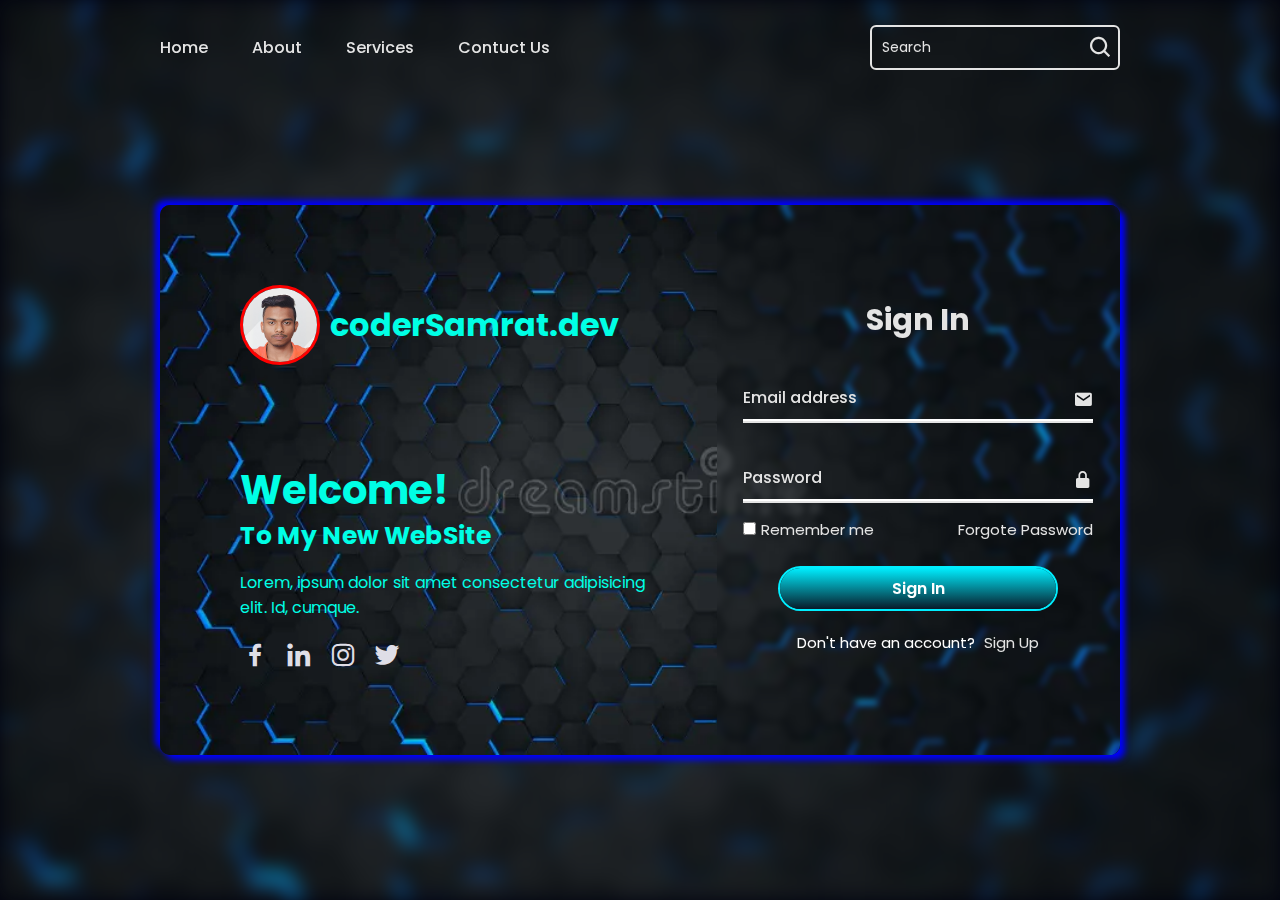
==== index.html @ 0d54fc54 "10-09-23" ====
<!DOCTYPE html>
<html lang="en">

<head>
    <meta charset="UTF-8">
    <meta name="viewport" content="width=device-width, initial-scale=1.0">
    <title>Sign-in/Sign-up by coderSamrat.dev</title>
    <link href='https://unpkg.com/boxicons@2.1.4/css/boxicons.min.css' rel='stylesheet'>
    <link rel="stylesheet" href="/External File/style.css">
</head>


<body>
    <div class="nabFuntion">
        <header class="header">
            <nav class="navbar">
                <a href="#">Home</a>
                <a href="#">About</a>
                <a href="#">Services</a>
                <a href="#">Contuct Us</a>
            </nav>
            <form action="#" class="searchbar">
                <input type="text" placeholder="Search">
                <button type="submit"><i class='bx bx-search'></i></button>
            </form>
    </div>
    </header>
    <div class="background"></div>
    <div class="container">
        <div class="content">
            <div id="logo">
                <img src="./External File/logo.jpg" alt="">
                <h2 class="logo">coderSamrat.dev</h2>
            </div>
            <div class="text-sci">
                <h2>Welcome!<br /><span>To My New WebSite</span></h2>

                <p>Lorem, ipsum dolor sit amet consectetur adipisicing elit. Id, cumque.</p>

                <div class="sociel-link">
                    <a href="https://www.facebook.com/profile.php?id=100067534113408"><i
                            class='bx bxl-facebook'></i></a>

                    <a href="https://www.linkedin.com/in/samrat-mallick-a3bba6276/"><i class='bx bxl-linkedin'></i></a>

                    <a href="https://www.instagram.com/prirat_18/"><i class='bx bxl-instagram'></i></a>

                    <a href="https://twitter.com/SamratMallick90"><i class='bx bxl-twitter'></i></a>
                </div>
            </div>
        </div>
        <div class="logreg-link">
            <div class="form-box login">
                <form onsubmit="func()" action=javascript:script.func() method="post">
                    <h2>Sign In</h2>
                    <div class="input-box">
                        <span class="icon"><i class='bx bxs-envelope'></i></span>
                        <input type="email" required id="email">
                        <label>Email address</label>
                    </div>
                    <div class="input-box">
                        <span class="icon"><i class='bx bxs-lock-alt'></i></span>
                        <input type="password" required id="password">
                        <label>Password</label>
                    </div>
                    <div class="remember-forgote">
                        <label>
                            <input type="checkbox">Remember me
                        </label>
                        <a href="#">Forgote Password</a>
                    </div>
                    <center>
                        <button type="submit" class="btn" id="signinBtn">Sign In</button>
                    </center>
                    <div class="login-register">
                        <p>Don't have an account? <a href="./External File/index1.html" class="register-link"
                                id="signupBtn">Sign Up</a></p>
                    </div>
                </form>
            </div>
        </div>
    </div>
    <script src="./External File/script.js"></script>
</body>

</html>
---- External File/style.css ----
@import url('https://fonts.googleapis.com/css2?family=Poppins:wght@300;400;500;600;700;800;900&display=swap');

*{
    margin: 0;
    padding: 0;
    box-sizing: border-box;
    font-family: 'Poppins', sans-serif;
}

body{
    background: #020410;
}

.header{
    top: 0;
    left: 0;
    position: fixed;
    width: 100%;
    padding: 25px 12.5%;
    z-index: 100;
    display: flex;
    justify-content: space-between;
    align-items: center;
    background: transparent;
}

.navbar a{
    font-size: 16px;
    color: #e4e4e4;
    font-weight: 500;
    text-decoration: none;
    margin-right: 40px;
    position: relative;
}

.navbar a::after{
    content: '';
    position: absolute;
    left: 0;
    width: 100%;
    height: 2px;
    bottom: -6px;
    background: #e4e4e4;
    border-radius: 5px;
    transform: translateY(10px);
    transition: 0.5s;
    opacity: 0;
}

.navbar a:hover::after{
    transform: translateY(0);
    opacity: 1;
}

.searchbar{
    display: flex;
    align-items: center;
    border: 2px solid #e4e4e4;
    border-radius: 6px;
    width: 250px;
    height: 45px;
    background: transparent;
    transition: .5s ease-in-out;
}

.searchbar:hover{
    transform: scale(1.1);
}

.searchbar input{
    width: 100%;
    border: none;
    outline: none;
    background: transparent;
    color: #e4e4e4;
    font-size: 14px;
    padding: 0 0 0 10px;
}

.searchbar input::placeholder{
    color: #e4e4e4;
    font-size: 14px;
}

.searchbar button{
    width: 40px;
    height: 100%;
    background: transparent;
    display: flex;
    align-items: center;
    justify-content: center;
    border: none;
    outline: none;
}

.searchbar button i{
    color: #e4e4e4;
    font-size: 26px;
    cursor: pointer;
}

.background{
    width: 100%;
    height: 100vh;
    background:url(bg1.jpg) no-repeat;
    background-size: cover;
    background-position: center;
    filter: blur(10px);
}

.container{
    position: absolute;
    top: 50%;
    left: 50%;
    transform: translate(-50%, -50%);
    width: 75%;
    height: 550px;
    background:url(bg1.jpg) no-repeat;
    background-size: cover;
    background-position: center;
    margin-top: 30px;
    border-radius: 10px;
    box-shadow: 5px 5px 6px blue , -5px -5px 6px blue;
    
}

.container .content{
    width : 60%;
    height: 100%;
    position: absolute;
    background: transparent;
    top: 0;
    left: 0;
    padding: 80px;
    color: #00ffe5;
    display: flex;
    flex-direction: column;
    justify-content: space-between;

}

#logo{
    display: flex;
    align-items: center;
}

.content .logo{
    font-size: 2rem;
}

img{
    width: 80px;
    height: 80px;
    border-radius: 50%;
    margin-right: 10px;
    cursor: pointer;
    border: 3px solid red;
    transition: 0.9s;
}

img:hover{
    transform: scale(1.2);
}

.text-sci h2{
    font-size: 40px;
    line-height: 1;
}

.text-sci h2 span{
    font-size: 25px;
    margin: 20px 0;
}

.text-sci p{
    font-size: 16px;
    margin: 20px 0;
}

.sociel-link a i{
    font-size: 30px;
    color: #dfdee7;
    margin-right: 10px;
    transition: 0.5s;
}

.sociel-link a:hover i{
    color: rgb(235, 247, 236);
    transform: scale(1.2);
}

.container .logreg-link{
    width: calc(100% - 58%);
    height: 100%;
    position: absolute;
    top: 0;
    right: 0;
}

.logreg-link .form-box{
    width: 100%;
    height: 100%;
    display:flex;
    justify-content: center;
    align-items: center;
    background: transparent;
    backdrop-filter: blur(3px);
    border-top-right-radius: 10px;
    border-bottom-right-radius: 10px;
    color: #e4e4e4;
    
}

.logreg-link .form-box h2{
    font-size: 30px;
    text-align: center;
    margin-bottom: 10px;
    font-weight: bold;
    
}

.form-box .input-box{
    width: 350px;
    height: 50px;
    border-bottom: 2px solid #e4e4e4;
    margin: 30px 0; 
    position: relative;
}

.input-box input{
    width: 100%;
    height: 100%;
    border: none;
    outline: none;
    background: transparent;
    font-size: 16px;
    color: #e4e4e4;
    font-weight: 500;
    border-bottom: 2px solid #fff;
    transition: 0.5s;
    padding-right: 10%;
}

.input-box input:focus,
.input-box input:valid {
    border-bottom-color: #0ef;
}

.input-box label{
    position: absolute;
    top: 50%;
    left: 0;
    transform: translateY(-50%);
    font-size: 16px;
    font-weight: 500;
    pointer-events: none;
    transition: 0.5s;
}

.input-box input:focus~label,
.input-box input:valid~label{
    top: -5px;
    color: #0ef;
}

.input-box .icon{
    position: absolute;
    right: 0;
    top: 13px;
    font-size: 20px;
}

.form-box .remember-forgote{
    font-size: 15px;
    display: flex;
    justify-content: space-between;
    margin: -15px 0 15px;
}

.remember-forgote label input{
    margin-right: 5px;
    cursor: pointer;
}

.remember-forgote label:hover{
    color: #00ffe5;
    cursor: pointer;
}

.remember-forgote a{
    text-decoration: none;
    color: #e4e4e4;
    transition: 0.5s ease;
}

.remember-forgote a:hover{
    color: #0ef;
    text-decoration: underline;
    transform: scale(1.1);
}

.btn{
    width: 80%;
    height: 45px;
    background: transparent;
    position: relative;
    border: 2px solid #0ef;
    outline: none;
    border-radius: 40px;
    color: #fff;
    font-size: 16px;
    font-weight: 600;
    cursor: pointer;
    z-index: 1;
    overflow: hidden;
    transition: 1s;
    margin-top: 10px;
}

.btn::before{
    content: '';
    position: absolute;
    top: -100%;
    left: 0;
    width: 100%;
    height: 300%;
    background: linear-gradient(#081b29 , #0ef , #081b29 , #0ef);
    z-index: -1;
    display: flex;
    justify-content: center;
    align-items: center;
    transition: 0.5s;
}

.btn:hover::before{
    top: 0;
}

.btn:hover{
    transform: scale(1.1);
    text-decoration: underline;
}

.btn:active{
    transform: scale(0.9);
}

.form-box .login-register{
    font-size: 15px;
    color: #fff;
    text-align: center;
    margin: 20px 0 10px;
}

.form-box .login-register a{
    text-decoration: none;
    color: #e4e4e4;
    margin-left: 5px;
    
}

.form-box .login-register a:hover{
    color: #0ef;
    text-decoration: underline;
}
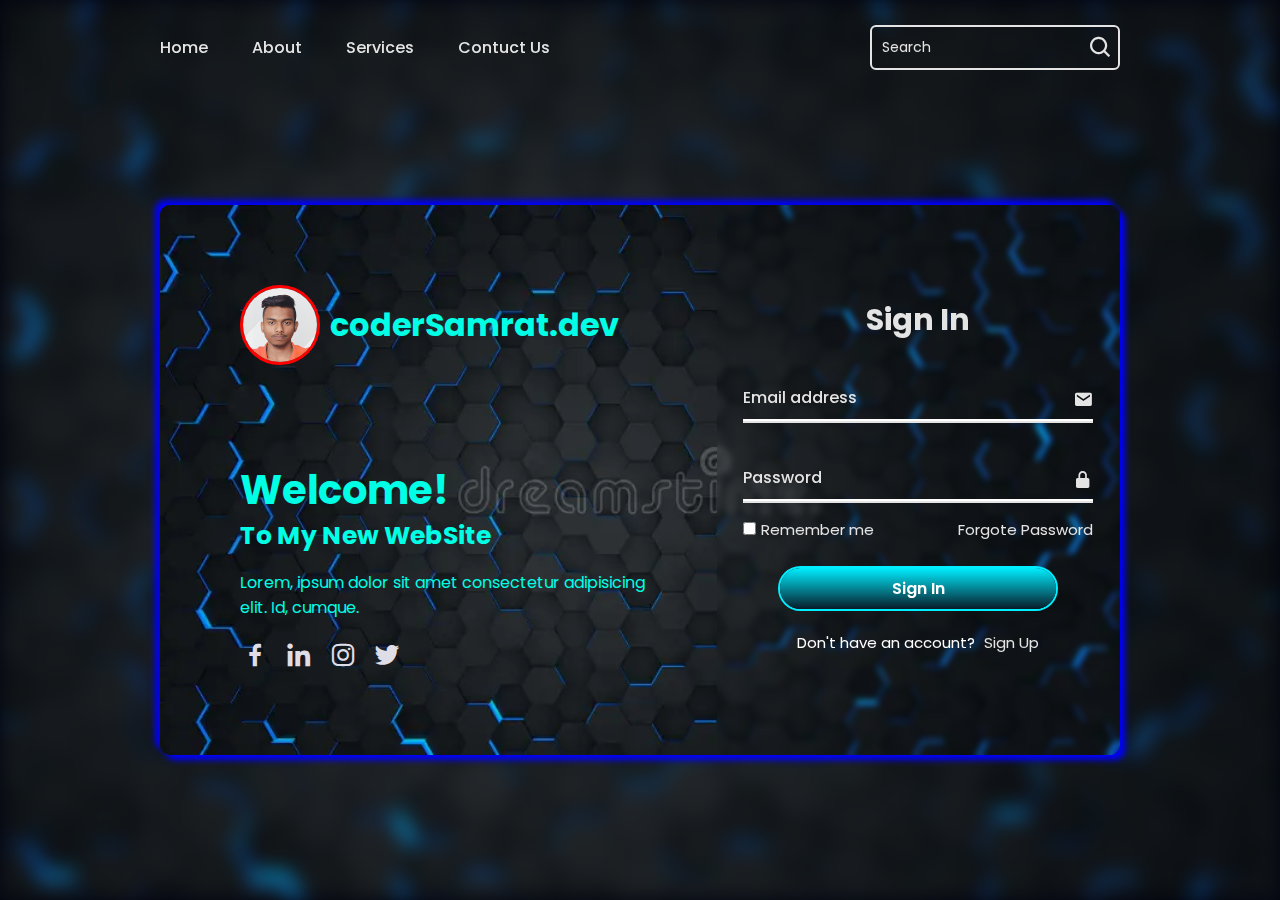
==== commit be1237c8: "10-09-23" ====
--- a/index.html
+++ b/index.html
@@ -6,7 +6,7 @@
     <meta name="viewport" content="width=device-width, initial-scale=1.0">
     <title>Sign-in/Sign-up by coderSamrat.dev</title>
     <link href='https://unpkg.com/boxicons@2.1.4/css/boxicons.min.css' rel='stylesheet'>
-    <link rel="stylesheet" href="/External File/style.css">
+    <link rel="stylesheet" href="./External File/style.css">
 </head>
 
 
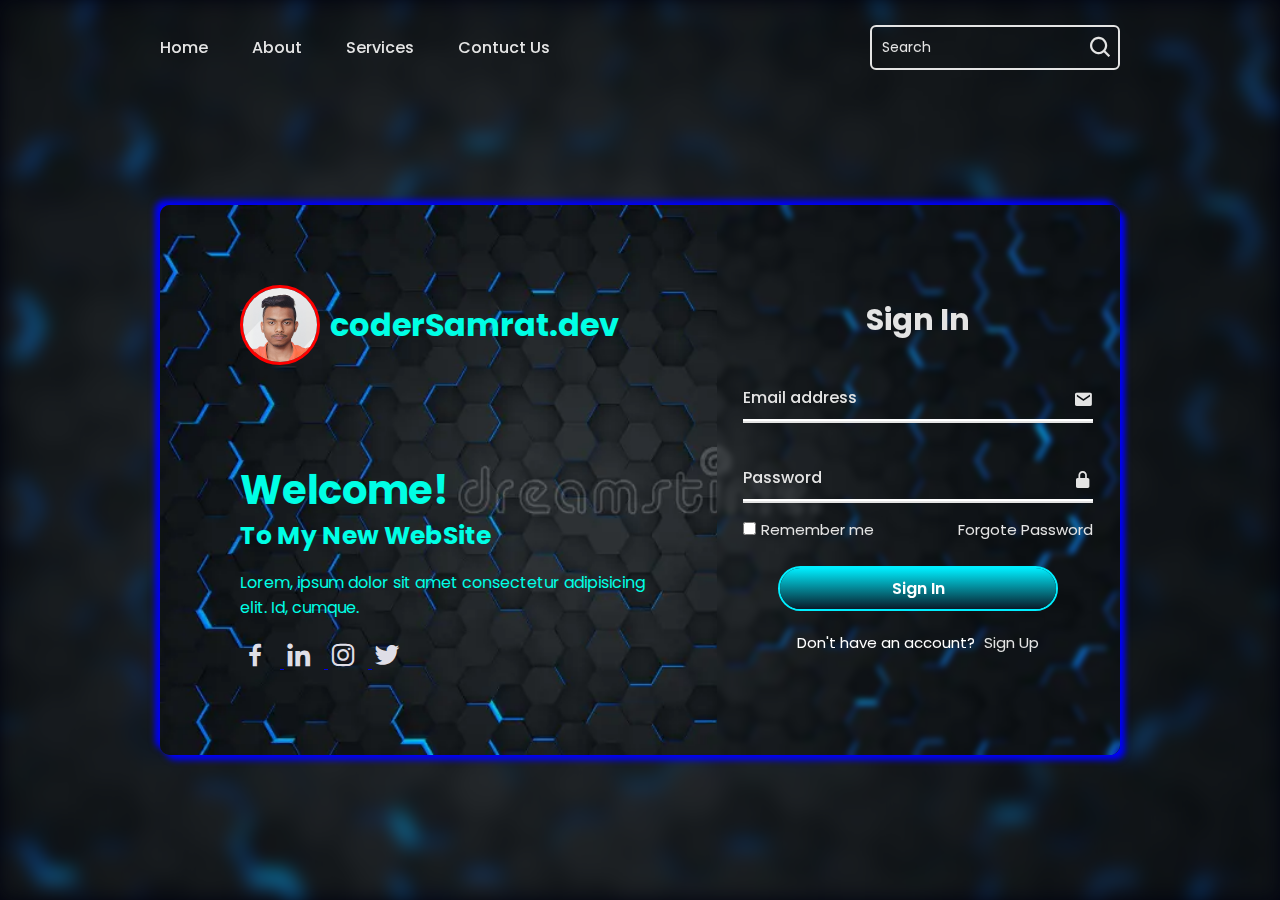
==== commit b3f2cb60: "10-09-2023" ====
--- a/index.html
+++ b/index.html
@@ -1,6 +1,5 @@
 <!DOCTYPE html>
 <html lang="en">
-
 <head>
     <meta charset="UTF-8">
     <meta name="viewport" content="width=device-width, initial-scale=1.0">
@@ -8,8 +7,6 @@
     <link href='https://unpkg.com/boxicons@2.1.4/css/boxicons.min.css' rel='stylesheet'>
     <link rel="stylesheet" href="./External File/style.css">
 </head>
-
-
 <body>
     <div class="nabFuntion">
         <header class="header">
@@ -38,14 +35,18 @@
                 <p>Lorem, ipsum dolor sit amet consectetur adipisicing elit. Id, cumque.</p>
 
                 <div class="sociel-link">
-                    <a href="https://www.facebook.com/profile.php?id=100067534113408"><i
-                            class='bx bxl-facebook'></i></a>
-
-                    <a href="https://www.linkedin.com/in/samrat-mallick-a3bba6276/"><i class='bx bxl-linkedin'></i></a>
-
-                    <a href="https://www.instagram.com/prirat_18/"><i class='bx bxl-instagram'></i></a>
-
-                    <a href="https://twitter.com/SamratMallick90"><i class='bx bxl-twitter'></i></a>
+                    <a href="https://www.facebook.com/profile.php?id=100067534113408">
+                        <i class='bx bxl-facebook'></i>
+                    </a>
+                    <a href="https://www.linkedin.com/in/samrat-mallick-a3bba6276/">
+                        <i class='bx bxl-linkedin'></i>
+                    </a>
+                    <a href="https://www.instagram.com/prirat_18/">
+                        <i class='bx bxl-instagram'></i>
+                    </a>
+                    <a href="https://twitter.com/SamratMallick90">
+                        <i class='bx bxl-twitter'></i>
+                    </a>
                 </div>
             </div>
         </div>
@@ -73,8 +74,7 @@
                         <button type="submit" class="btn" id="signinBtn">Sign In</button>
                     </center>
                     <div class="login-register">
-                        <p>Don't have an account? <a href="./External File/index1.html" class="register-link"
-                                id="signupBtn">Sign Up</a></p>
+                        <p>Don't have an account? <a href="./External File/index1.html" class="register-link"id="signupBtn">Sign Up</a></p>
                     </div>
                 </form>
             </div>
@@ -82,5 +82,4 @@
     </div>
     <script src="./External File/script.js"></script>
 </body>
-
 </html>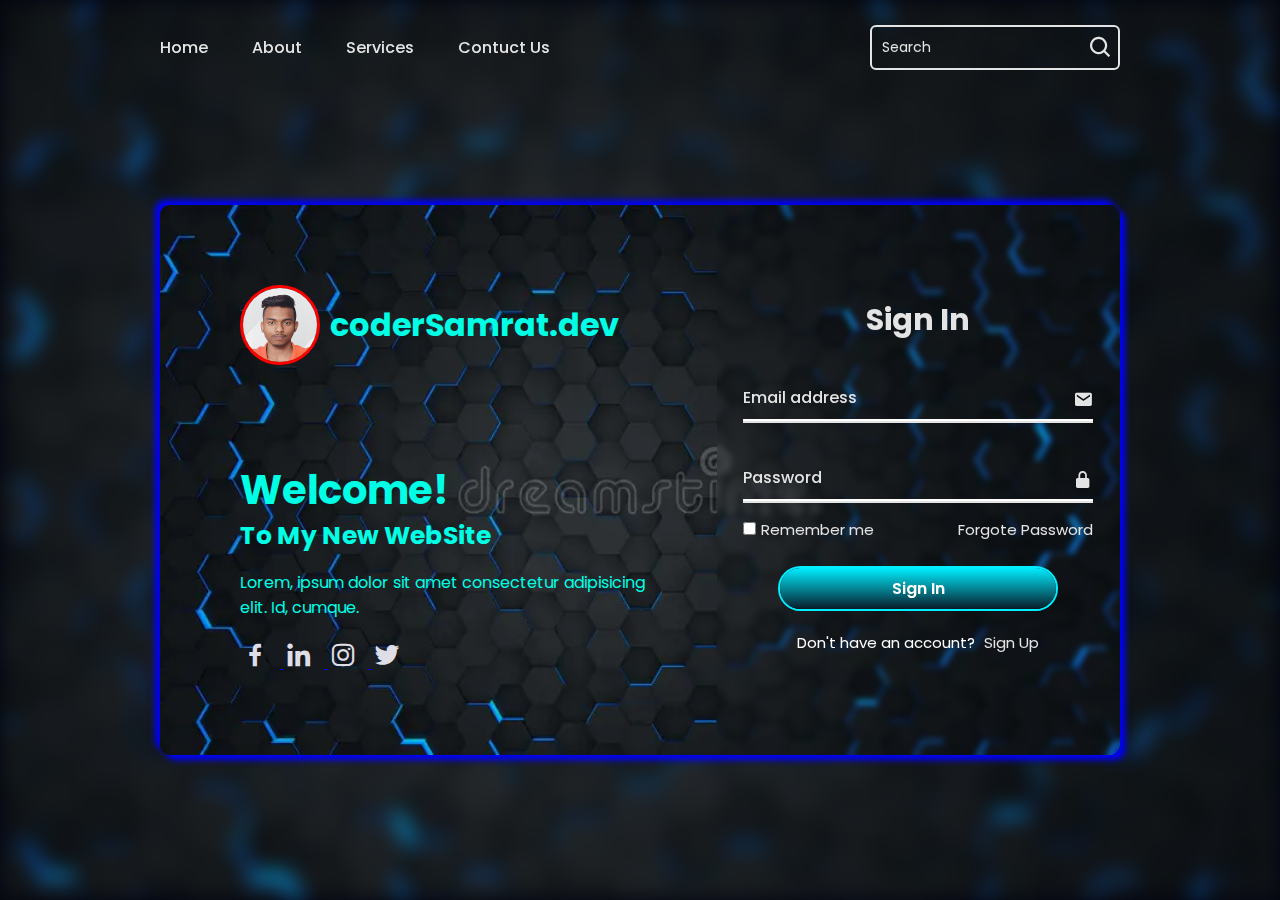
==== commit 7c69f884: "10.12.23" ====
--- a/index.html
+++ b/index.html
@@ -1,85 +1,86 @@
 <!DOCTYPE html>
 <html lang="en">
 <head>
-    <meta charset="UTF-8">
-    <meta name="viewport" content="width=device-width, initial-scale=1.0">
-    <title>Sign-in/Sign-up by coderSamrat.dev</title>
-    <link href='https://unpkg.com/boxicons@2.1.4/css/boxicons.min.css' rel='stylesheet'>
-    <link rel="stylesheet" href="./External File/style.css">
+      <meta charset="UTF-8">
+      <meta name="viewport" content="width=device-width, initial-scale=1.0">
+      <title>Sign-in/Sign-up by coderSamrat.dev</title>
+      <link href='https://unpkg.com/boxicons@2.1.4/css/boxicons.min.css' rel='stylesheet'>
+      <link rel="stylesheet" href="./External File/style.css">
 </head>
 <body>
-    <div class="nabFuntion">
-        <header class="header">
-            <nav class="navbar">
-                <a href="#">Home</a>
-                <a href="#">About</a>
-                <a href="#">Services</a>
-                <a href="#">Contuct Us</a>
-            </nav>
-            <form action="#" class="searchbar">
-                <input type="text" placeholder="Search">
-                <button type="submit"><i class='bx bx-search'></i></button>
-            </form>
-    </div>
-    </header>
-    <div class="background"></div>
-    <div class="container">
-        <div class="content">
-            <div id="logo">
-                <img src="./External File/logo.jpg" alt="">
-                <h2 class="logo">coderSamrat.dev</h2>
+      <div class="nabFuntion">
+            <header class="header">
+                  <nav class="navbar">
+                        <a href="#">Home</a>
+                        <a href="#">About</a>
+                        <a href="#">Services</a>
+                        <a href="#">Contuct Us</a>
+                  </nav>
+                  <form action="#" class="searchbar">
+                        <input type="text" placeholder="Search">
+                        <button type="submit"><i class='bx bx-search'></i></button>
+                  </form>
+            </header>
+      </div>
+      <div class="background"></div>
+      <div class="container">
+            <div class="content">
+                  <div id="logo">
+                        <img src="./External File/logo.jpg" alt="">
+                        <h2 class="logo">coderSamrat.dev</h2>
+                  </div>
+                  <div class="text-sci">
+                        <h2>Welcome!<br /><span>To My New WebSite</span></h2>
+
+                        <p>Lorem, ipsum dolor sit amet consectetur adipisicing elit. Id, cumque.</p>
+
+                        <div class="sociel-link">
+                              <a href="https://www.facebook.com/coderSamrat">
+                                    <i class='bx bxl-facebook'></i>
+                              </a>
+                              <a href="https://www.linkedin.com/in/samrat-mallick-a3bba6276/">
+                                    <i class='bx bxl-linkedin'></i>
+                              </a>
+                              <a href="https://www.instagram.com/codersamrat/">
+                                    <i class='bx bxl-instagram'></i>
+                              </a>
+                              <a href="https://twitter.com/SamratMallick90">
+                                    <i class='bx bxl-twitter'></i>
+                              </a>
+                        </div>
+                  </div>
             </div>
-            <div class="text-sci">
-                <h2>Welcome!<br /><span>To My New WebSite</span></h2>
-
-                <p>Lorem, ipsum dolor sit amet consectetur adipisicing elit. Id, cumque.</p>
-
-                <div class="sociel-link">
-                    <a href="https://www.facebook.com/profile.php?id=100067534113408">
-                        <i class='bx bxl-facebook'></i>
-                    </a>
-                    <a href="https://www.linkedin.com/in/samrat-mallick-a3bba6276/">
-                        <i class='bx bxl-linkedin'></i>
-                    </a>
-                    <a href="https://www.instagram.com/prirat_18/">
-                        <i class='bx bxl-instagram'></i>
-                    </a>
-                    <a href="https://twitter.com/SamratMallick90">
-                        <i class='bx bxl-twitter'></i>
-                    </a>
-                </div>
+            <div class="logreg-link">
+                  <div class="form-box login">
+                        <form onsubmit="func()" action=javascript:script.func() method="post">
+                              <h2>Sign In</h2>
+                              <div class="input-box">
+                                    <span class="icon"><i class='bx bxs-envelope'></i></span>
+                                    <input type="email" required id="email">
+                                    <label>Email address</label>
+                              </div>
+                              <div class="input-box">
+                                    <span class="icon"><i class='bx bxs-lock-alt'></i></span>
+                                    <input type="password" required id="password">
+                                    <label>Password</label>
+                              </div>
+                              <div class="remember-forgote">
+                                    <label>
+                                          <input type="checkbox">Remember me
+                                    </label>
+                                    <a href="#">Forgote Password</a>
+                              </div>
+                              <center>
+                                    <button type="submit" class="btn" id="signinBtn">Sign In</button>
+                              </center>
+                              <div class="login-register">
+                                    <p>Don't have an account? <a href="./External File/index1.html"
+                                                class="register-link" id="signupBtn">Sign Up</a></p>
+                              </div>
+                        </form>
+                  </div>
             </div>
-        </div>
-        <div class="logreg-link">
-            <div class="form-box login">
-                <form onsubmit="func()" action=javascript:script.func() method="post">
-                    <h2>Sign In</h2>
-                    <div class="input-box">
-                        <span class="icon"><i class='bx bxs-envelope'></i></span>
-                        <input type="email" required id="email">
-                        <label>Email address</label>
-                    </div>
-                    <div class="input-box">
-                        <span class="icon"><i class='bx bxs-lock-alt'></i></span>
-                        <input type="password" required id="password">
-                        <label>Password</label>
-                    </div>
-                    <div class="remember-forgote">
-                        <label>
-                            <input type="checkbox">Remember me
-                        </label>
-                        <a href="#">Forgote Password</a>
-                    </div>
-                    <center>
-                        <button type="submit" class="btn" id="signinBtn">Sign In</button>
-                    </center>
-                    <div class="login-register">
-                        <p>Don't have an account? <a href="./External File/index1.html" class="register-link"id="signupBtn">Sign Up</a></p>
-                    </div>
-                </form>
-            </div>
-        </div>
-    </div>
-    <script src="./External File/script.js"></script>
+      </div>
+      <script src="./External File/script.js"></script>
 </body>
 </html>--- a/External File/style.css
+++ b/External File/style.css
@@ -1,367 +1,361 @@
-@import url('https://fonts.googleapis.com/css2?family=Poppins:wght@300;400;500;600;700;800;900&display=swap');
-
-*{
-    margin: 0;
-    padding: 0;
-    box-sizing: border-box;
-    font-family: 'Poppins', sans-serif;
-}
-
-body{
-    background: #020410;
-}
-
-.header{
-    top: 0;
-    left: 0;
-    position: fixed;
-    width: 100%;
-    padding: 25px 12.5%;
-    z-index: 100;
-    display: flex;
-    justify-content: space-between;
-    align-items: center;
-    background: transparent;
-}
-
-.navbar a{
-    font-size: 16px;
-    color: #e4e4e4;
-    font-weight: 500;
-    text-decoration: none;
-    margin-right: 40px;
-    position: relative;
-}
-
-.navbar a::after{
-    content: '';
-    position: absolute;
-    left: 0;
-    width: 100%;
-    height: 2px;
-    bottom: -6px;
-    background: #e4e4e4;
-    border-radius: 5px;
-    transform: translateY(10px);
-    transition: 0.5s;
-    opacity: 0;
-}
-
-.navbar a:hover::after{
-    transform: translateY(0);
-    opacity: 1;
-}
-
-.searchbar{
-    display: flex;
-    align-items: center;
-    border: 2px solid #e4e4e4;
-    border-radius: 6px;
-    width: 250px;
-    height: 45px;
-    background: transparent;
-    transition: .5s ease-in-out;
-}
-
-.searchbar:hover{
-    transform: scale(1.1);
-}
-
-.searchbar input{
-    width: 100%;
-    border: none;
-    outline: none;
-    background: transparent;
-    color: #e4e4e4;
-    font-size: 14px;
-    padding: 0 0 0 10px;
-}
-
-.searchbar input::placeholder{
-    color: #e4e4e4;
-    font-size: 14px;
-}
-
-.searchbar button{
-    width: 40px;
-    height: 100%;
-    background: transparent;
-    display: flex;
-    align-items: center;
-    justify-content: center;
-    border: none;
-    outline: none;
-}
-
-.searchbar button i{
-    color: #e4e4e4;
-    font-size: 26px;
-    cursor: pointer;
-}
-
-.background{
-    width: 100%;
-    height: 100vh;
-    background:url(bg1.jpg) no-repeat;
-    background-size: cover;
-    background-position: center;
-    filter: blur(10px);
-}
-
-.container{
-    position: absolute;
-    top: 50%;
-    left: 50%;
-    transform: translate(-50%, -50%);
-    width: 75%;
-    height: 550px;
-    background:url(bg1.jpg) no-repeat;
-    background-size: cover;
-    background-position: center;
-    margin-top: 30px;
-    border-radius: 10px;
-    box-shadow: 5px 5px 6px blue , -5px -5px 6px blue;
-    
-}
-
-.container .content{
-    width : 60%;
-    height: 100%;
-    position: absolute;
-    background: transparent;
-    top: 0;
-    left: 0;
-    padding: 80px;
-    color: #00ffe5;
-    display: flex;
-    flex-direction: column;
-    justify-content: space-between;
-
-}
-
-#logo{
-    display: flex;
-    align-items: center;
-}
-
-.content .logo{
-    font-size: 2rem;
-}
-
-img{
-    width: 80px;
-    height: 80px;
-    border-radius: 50%;
-    margin-right: 10px;
-    cursor: pointer;
-    border: 3px solid red;
-    transition: 0.9s;
-}
-
-img:hover{
-    transform: scale(1.2);
-}
-
-.text-sci h2{
-    font-size: 40px;
-    line-height: 1;
-}
-
-.text-sci h2 span{
-    font-size: 25px;
-    margin: 20px 0;
-}
-
-.text-sci p{
-    font-size: 16px;
-    margin: 20px 0;
-}
-
-.sociel-link a i{
-    font-size: 30px;
-    color: #dfdee7;
-    margin-right: 10px;
-    transition: 0.5s;
-}
-
-.sociel-link a:hover i{
-    color: rgb(235, 247, 236);
-    transform: scale(1.2);
-}
-
-.container .logreg-link{
-    width: calc(100% - 58%);
-    height: 100%;
-    position: absolute;
-    top: 0;
-    right: 0;
-}
-
-.logreg-link .form-box{
-    width: 100%;
-    height: 100%;
-    display:flex;
-    justify-content: center;
-    align-items: center;
-    background: transparent;
-    backdrop-filter: blur(3px);
-    border-top-right-radius: 10px;
-    border-bottom-right-radius: 10px;
-    color: #e4e4e4;
-    
-}
-
-.logreg-link .form-box h2{
-    font-size: 30px;
-    text-align: center;
-    margin-bottom: 10px;
-    font-weight: bold;
-    
-}
-
-.form-box .input-box{
-    width: 350px;
-    height: 50px;
-    border-bottom: 2px solid #e4e4e4;
-    margin: 30px 0; 
-    position: relative;
-}
-
-.input-box input{
-    width: 100%;
-    height: 100%;
-    border: none;
-    outline: none;
-    background: transparent;
-    font-size: 16px;
-    color: #e4e4e4;
-    font-weight: 500;
-    border-bottom: 2px solid #fff;
-    transition: 0.5s;
-    padding-right: 10%;
+@import url("https://fonts.googleapis.com/css2?family=Poppins:wght@300;400;500;600;700;800;900&display=swap");
+
+* {
+  margin: 0;
+  padding: 0;
+  box-sizing: border-box;
+  font-family: "Poppins", sans-serif;
+}
+
+body {
+  background: #020410;
+}
+
+.header {
+  top: 0;
+  left: 0;
+  position: fixed;
+  width: 100%;
+  padding: 25px 12.5%;
+  z-index: 100;
+  display: flex;
+  justify-content: space-between;
+  align-items: center;
+  background: transparent;
+}
+
+.navbar a {
+  font-size: 16px;
+  color: #e4e4e4;
+  font-weight: 500;
+  text-decoration: none;
+  margin-right: 40px;
+  position: relative;
+}
+
+.navbar a::after {
+  content: "";
+  position: absolute;
+  left: 0;
+  width: 100%;
+  height: 2px;
+  bottom: -6px;
+  background: #e4e4e4;
+  border-radius: 5px;
+  transform: translateY(10px);
+  transition: 0.5s;
+  opacity: 0;
+}
+
+.navbar a:hover::after {
+  transform: translateY(0);
+  opacity: 1;
+}
+
+.searchbar {
+  display: flex;
+  align-items: center;
+  border: 2px solid #e4e4e4;
+  border-radius: 6px;
+  width: 250px;
+  height: 45px;
+  background: transparent;
+  transition: 0.5s ease-in-out;
+}
+
+.searchbar:hover {
+  transform: scale(1.1);
+}
+
+.searchbar input {
+  width: 100%;
+  border: none;
+  outline: none;
+  background: transparent;
+  color: #e4e4e4;
+  font-size: 14px;
+  padding: 0 0 0 10px;
+}
+
+.searchbar input::placeholder {
+  color: #e4e4e4;
+  font-size: 14px;
+}
+
+.searchbar button {
+  width: 40px;
+  height: 100%;
+  background: transparent;
+  display: flex;
+  align-items: center;
+  justify-content: center;
+  border: none;
+  outline: none;
+}
+
+.searchbar button i {
+  color: #e4e4e4;
+  font-size: 26px;
+  cursor: pointer;
+}
+
+.background {
+  width: 100%;
+  height: 100vh;
+  background: url(bg1.jpg) no-repeat;
+  background-size: cover;
+  background-position: center;
+  filter: blur(10px);
+}
+
+.container {
+  position: absolute;
+  top: 50%;
+  left: 50%;
+  transform: translate(-50%, -50%);
+  width: 75%;
+  height: 550px;
+  background: url(bg1.jpg) no-repeat;
+  background-size: cover;
+  background-position: center;
+  margin-top: 30px;
+  border-radius: 10px;
+  box-shadow: 5px 5px 6px blue, -5px -5px 6px blue;
+}
+
+.container .content {
+  width: 60%;
+  height: 100%;
+  position: absolute;
+  background: transparent;
+  top: 0;
+  left: 0;
+  padding: 80px;
+  color: #00ffe5;
+  display: flex;
+  flex-direction: column;
+  justify-content: space-between;
+}
+
+#logo {
+  display: flex;
+  align-items: center;
+}
+
+.content .logo {
+  font-size: 2rem;
+}
+
+img {
+  width: 80px;
+  height: 80px;
+  border-radius: 50%;
+  margin-right: 10px;
+  cursor: pointer;
+  border: 3px solid red;
+  transition: 0.9s;
+}
+
+img:hover {
+  transform: scale(1.2);
+}
+
+.text-sci h2 {
+  font-size: 40px;
+  line-height: 1;
+}
+
+.text-sci h2 span {
+  font-size: 25px;
+  margin: 20px 0;
+}
+
+.text-sci p {
+  font-size: 16px;
+  margin: 20px 0;
+}
+
+.sociel-link a i {
+  font-size: 30px;
+  color: #dfdee7;
+  margin-right: 10px;
+  transition: 0.5s;
+}
+
+.sociel-link a:hover i {
+  color: rgb(235, 247, 236);
+  transform: scale(1.2);
+}
+
+.container .logreg-link {
+  width: calc(100% - 58%);
+  height: 100%;
+  position: absolute;
+  top: 0;
+  right: 0;
+}
+
+.logreg-link .form-box {
+  width: 100%;
+  height: 100%;
+  display: flex;
+  justify-content: center;
+  align-items: center;
+  background: transparent;
+  backdrop-filter: blur(3px);
+  border-top-right-radius: 10px;
+  border-bottom-right-radius: 10px;
+  color: #e4e4e4;
+}
+
+.logreg-link .form-box h2 {
+  font-size: 30px;
+  text-align: center;
+  margin-bottom: 10px;
+  font-weight: bold;
+}
+
+.form-box .input-box {
+  width: 350px;
+  height: 50px;
+  border-bottom: 2px solid #e4e4e4;
+  margin: 30px 0;
+  position: relative;
+}
+
+.input-box input {
+  width: 100%;
+  height: 100%;
+  border: none;
+  outline: none;
+  background: transparent;
+  font-size: 16px;
+  color: #e4e4e4;
+  font-weight: 500;
+  border-bottom: 2px solid #fff;
+  transition: 0.5s;
+  padding-right: 10%;
 }
 
 .input-box input:focus,
 .input-box input:valid {
-    border-bottom-color: #0ef;
-}
-
-.input-box label{
-    position: absolute;
-    top: 50%;
-    left: 0;
-    transform: translateY(-50%);
-    font-size: 16px;
-    font-weight: 500;
-    pointer-events: none;
-    transition: 0.5s;
-}
-
-.input-box input:focus~label,
-.input-box input:valid~label{
-    top: -5px;
-    color: #0ef;
-}
-
-.input-box .icon{
-    position: absolute;
-    right: 0;
-    top: 13px;
-    font-size: 20px;
-}
-
-.form-box .remember-forgote{
-    font-size: 15px;
-    display: flex;
-    justify-content: space-between;
-    margin: -15px 0 15px;
-}
-
-.remember-forgote label input{
-    margin-right: 5px;
-    cursor: pointer;
-}
-
-.remember-forgote label:hover{
-    color: #00ffe5;
-    cursor: pointer;
-}
-
-.remember-forgote a{
-    text-decoration: none;
-    color: #e4e4e4;
-    transition: 0.5s ease;
-}
-
-.remember-forgote a:hover{
-    color: #0ef;
-    text-decoration: underline;
-    transform: scale(1.1);
-}
-
-.btn{
-    width: 80%;
-    height: 45px;
-    background: transparent;
-    position: relative;
-    border: 2px solid #0ef;
-    outline: none;
-    border-radius: 40px;
-    color: #fff;
-    font-size: 16px;
-    font-weight: 600;
-    cursor: pointer;
-    z-index: 1;
-    overflow: hidden;
-    transition: 1s;
-    margin-top: 10px;
-}
-
-.btn::before{
-    content: '';
-    position: absolute;
-    top: -100%;
-    left: 0;
-    width: 100%;
-    height: 300%;
-    background: linear-gradient(#081b29 , #0ef , #081b29 , #0ef);
-    z-index: -1;
-    display: flex;
-    justify-content: center;
-    align-items: center;
-    transition: 0.5s;
-}
-
-.btn:hover::before{
-    top: 0;
-}
-
-.btn:hover{
-    transform: scale(1.1);
-    text-decoration: underline;
-}
-
-.btn:active{
-    transform: scale(0.9);
-}
-
-.form-box .login-register{
-    font-size: 15px;
-    color: #fff;
-    text-align: center;
-    margin: 20px 0 10px;
-}
-
-.form-box .login-register a{
-    text-decoration: none;
-    color: #e4e4e4;
-    margin-left: 5px;
-    
-}
-
-.form-box .login-register a:hover{
-    color: #0ef;
-    text-decoration: underline;
-}
-
-
+  border-bottom-color: #0ef;
+}
+
+.input-box label {
+  position: absolute;
+  top: 50%;
+  left: 0;
+  transform: translateY(-50%);
+  font-size: 16px;
+  font-weight: 500;
+  pointer-events: none;
+  transition: 0.5s;
+}
+
+.input-box input:focus ~ label,
+.input-box input:valid ~ label {
+  top: -5px;
+  color: #0ef;
+}
+
+.input-box .icon {
+  position: absolute;
+  right: 0;
+  top: 13px;
+  font-size: 20px;
+}
+
+.form-box .remember-forgote {
+  font-size: 15px;
+  display: flex;
+  justify-content: space-between;
+  margin: -15px 0 15px;
+}
+
+.remember-forgote label input {
+  margin-right: 5px;
+  cursor: pointer;
+}
+
+.remember-forgote label:hover {
+  color: #00ffe5;
+  cursor: pointer;
+}
+
+.remember-forgote a {
+  text-decoration: none;
+  color: #e4e4e4;
+  transition: 0.5s ease;
+}
+
+.remember-forgote a:hover {
+  color: #0ef;
+  text-decoration: underline;
+  transform: scale(1.1);
+}
+
+.btn {
+  width: 80%;
+  height: 45px;
+  background: transparent;
+  position: relative;
+  border: 2px solid #0ef;
+  outline: none;
+  border-radius: 40px;
+  color: #fff;
+  font-size: 16px;
+  font-weight: 600;
+  cursor: pointer;
+  z-index: 1;
+  overflow: hidden;
+  transition: 1s;
+  margin-top: 10px;
+}
+
+.btn::before {
+  content: "";
+  position: absolute;
+  top: -100%;
+  left: 0;
+  width: 100%;
+  height: 300%;
+  background: linear-gradient(#081b29, #0ef, #081b29, #0ef);
+  z-index: -1;
+  display: flex;
+  justify-content: center;
+  align-items: center;
+  transition: 0.5s;
+}
+
+.btn:hover::before {
+  top: 0;
+}
+
+.btn:hover {
+  transform: scale(1.1);
+  text-decoration: underline;
+}
+
+.btn:active {
+  transform: scale(0.9);
+}
+
+.form-box .login-register {
+  font-size: 15px;
+  color: #fff;
+  text-align: center;
+  margin: 20px 0 10px;
+}
+
+.form-box .login-register a {
+  text-decoration: none;
+  color: #e4e4e4;
+  margin-left: 5px;
+}
+
+.form-box .login-register a:hover {
+  color: #0ef;
+  text-decoration: underline;
+}
+
